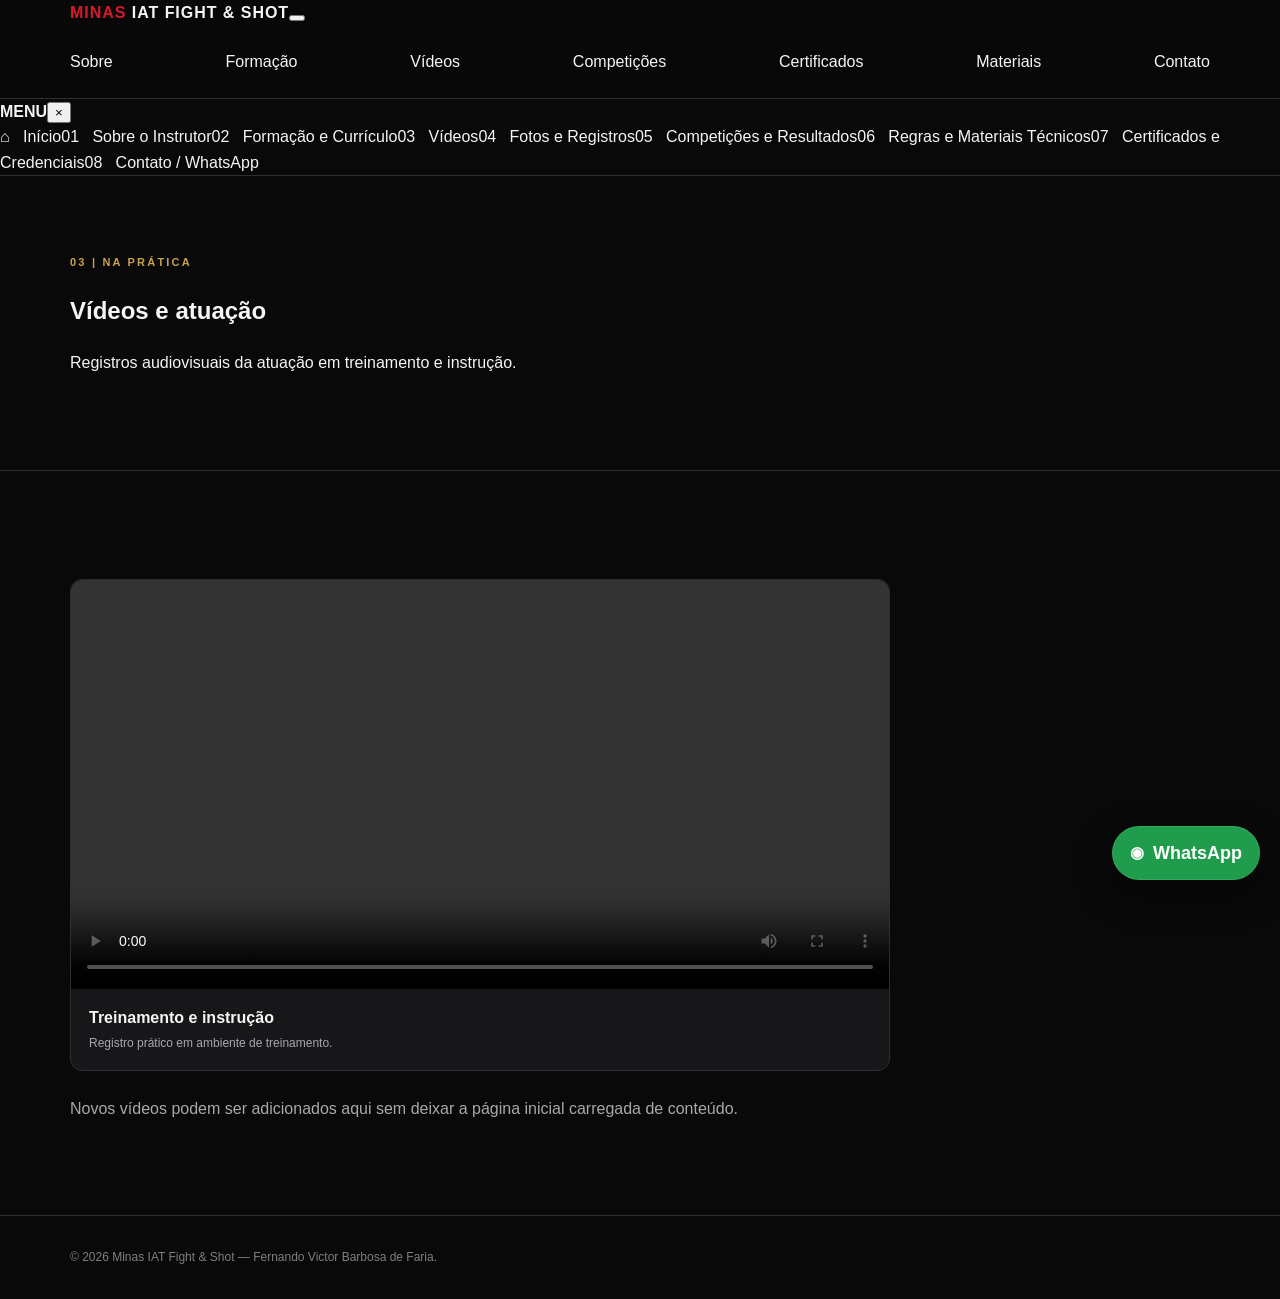
==== videos.html @ 54d52d8a "Reorganiza site em paginas por categoria" ====
<!doctype html><html lang="pt-BR"><head><meta charset="utf-8"><meta name="viewport" content="width=device-width,initial-scale=1"><title>Vídeos | Minas IAT Fight & Shot</title><link rel="stylesheet" href="styles.css"></head><body>
<header class="site-header"><div class="wrap nav-wrap"><a class="brand" href="index.html"><span>MINAS</span> IAT FIGHT & SHOT</a><button class="menu-toggle" aria-label="Abrir menu"><i></i><i></i><i></i></button><nav class="desktop-nav"><a href="sobre.html">Sobre</a><a href="formacao.html">Formação</a><a href="videos.html">Vídeos</a><a href="competicoes.html">Competições</a><a href="certificados.html">Certificados</a><a href="materiais.html">Materiais</a><a href="contato.html">Contato</a></nav></div></header>
<div class="drawer-backdrop"></div><aside class="drawer"><div class="drawer-head"><strong>MENU</strong><button class="menu-close">×</button></div><a class="drawer-home" href="index.html">⌂ &nbsp; Início</a><a href="sobre.html">01 &nbsp; Sobre o Instrutor</a><a href="formacao.html">02 &nbsp; Formação e Currículo</a><a href="videos.html">03 &nbsp; Vídeos</a><a href="galeria.html">04 &nbsp; Fotos e Registros</a><a href="competicoes.html">05 &nbsp; Competições e Resultados</a><a href="materiais.html">06 &nbsp; Regras e Materiais Técnicos</a><a href="certificados.html">07 &nbsp; Certificados e Credenciais</a><a href="contato.html">08 &nbsp; Contato / WhatsApp</a></aside>
<main><section class="page-hero"><div class="wrap"><div class="eyebrow">03 | Na prática</div><h1>Vídeos e atuação</h1><p>Registros audiovisuais da atuação em treinamento e instrução.</p></div></section><section><div class='wrap'><div class='video-grid'><article class='video-card'><video controls preload='metadata' playsinline><source src='assets/treinamento-instrutor-acao.mp4' type='video/mp4'>Seu navegador não suporta vídeo HTML5.</video><div class='video-caption'><strong>Treinamento e instrução</strong><span>Registro prático em ambiente de treinamento.</span></div></article></div><p class='lead' style='margin-top:25px'>Novos vídeos podem ser adicionados aqui sem deixar a página inicial carregada de conteúdo.</p></div></section></main>
<a class="floating-whatsapp" href="https://wa.me/5531997915642?text=Ol%C3%A1%2C%20Fernando!%20Vim%20pelo%20site%20Minas%20IAT%20Fight%20%26%20Shot." target="_blank" rel="noopener">◉ <span>WhatsApp</span></a><footer><div class="wrap">© 2026 Minas IAT Fight & Shot — Fernando Victor Barbosa de Faria.</div></footer><script src="script.js" defer></script></body></html>
---- styles.css ----
:root{--bg:#09090a;--bg2:#111114;--card:#17171a;--text:#f5f5f5;--muted:#a9a9ad;--red:#d7192b;--gold:#c8a24d;--line:#2d2d32;--max:1140px}
*{box-sizing:border-box}html{scroll-behavior:smooth}body{margin:0;background:var(--bg);color:var(--text);font-family:Arial,Helvetica,sans-serif;line-height:1.6}a{color:inherit;text-decoration:none}.wrap{width:min(var(--max),92%);margin:auto}
header{position:sticky;top:0;z-index:50;background:rgba(9,9,10,.92);border-bottom:1px solid var(--line);backdrop-filter:blur(12px)}nav{min-height:72px;display:flex;align-items:center;justify-content:space-between;gap:20px}.brand{font-weight:900;letter-spacing:.06em;white-space:nowrap}.brand span{color:var(--red)}.links{display:flex;gap:22px;color:var(--muted);font-size:13px}.links a:hover{color:var(--gold)}
.hero{min-height:82vh;display:flex;align-items:center;position:relative;overflow:hidden;background:radial-gradient(circle at 78% 25%,rgba(215,25,43,.19),transparent 30%),linear-gradient(120deg,#09090a,#141419 70%,#09090a)}.hero-grid{display:grid;grid-template-columns:1.1fr .9fr;align-items:center;gap:60px}.hero-photo{height:610px;display:flex;align-items:flex-end;justify-content:center;position:relative}.hero-photo:before{content:"";position:absolute;inset:10% 0 0;background:radial-gradient(circle at center,rgba(255,255,255,.07),transparent 60%)}.hero-photo img{max-height:100%;max-width:100%;object-fit:contain;position:relative;z-index:1;filter:drop-shadow(0 25px 50px rgba(0,0,0,.55))}
.eyebrow,.label{color:var(--gold);font-size:11px;font-weight:900;letter-spacing:.2em;text-transform:uppercase}.hero h1{font-size:clamp(44px,6vw,82px);line-height:.96;letter-spacing:-.04em;margin:14px 0}.hero-role{font-size:22px;color:var(--red)!important;font-weight:900}.hero-role span{font-size:13px;color:var(--muted);letter-spacing:.12em}.hero p{max-width:680px;color:var(--muted);font-size:18px}.hero-copy{font-size:16px!important}
.buttons{display:flex;flex-wrap:wrap;gap:12px;margin:24px 0}.btn{display:inline-flex;padding:13px 18px;border:1px solid var(--line);border-radius:8px;font-weight:800;transition:.2s}.btn.primary{background:var(--red);border-color:var(--red)}.btn:hover{transform:translateY(-2px)}
section{padding:78px 0;border-top:1px solid var(--line)}h2{font-size:clamp(30px,4vw,44px);line-height:1.05;margin:8px 0 14px}h2:after{content:"";display:block;width:58px;height:3px;background:linear-gradient(90deg,var(--red),var(--gold));margin-top:12px}.lead{max-width:800px;color:var(--muted)}
.grid{display:grid;grid-template-columns:repeat(4,1fr);gap:18px;margin-top:30px}.card{background:var(--card);border:1px solid var(--line);padding:24px;border-radius:12px;transition:.2s}.card:hover{transform:translateY(-3px);border-color:#48484e}.card h3{margin:8px 0}.card p{color:var(--muted)}.stat{display:inline-flex;flex-direction:column;min-width:145px;padding:14px 18px;background:rgba(23,23,26,.9);border:1px solid var(--line);border-radius:10px;margin:4px 8px 0 0}.stat b{font-size:29px}.stat span{font-size:10px;letter-spacing:.16em;color:var(--muted);text-transform:uppercase}
.timeline{margin:30px 0 0 8px;border-left:2px solid var(--line);padding-left:24px}.item{position:relative;padding:0 0 23px}.item:before{content:"";position:absolute;left:-31px;top:8px;width:11px;height:11px;border-radius:50%;background:#555}.item.featured:before{background:var(--red);box-shadow:0 0 0 5px rgba(215,25,43,.12)}.year{display:inline-block;color:var(--red);font-weight:900;margin-right:10px}.item strong{display:inline}.item small{display:block;color:var(--muted);margin-top:3px}.closing{margin-top:28px;font-weight:900;letter-spacing:.08em;color:var(--gold)}
.credential{display:grid;grid-template-columns:1fr 1fr;gap:25px;align-items:center;margin-top:30px}.credential h3{font-size:30px;max-width:480px}.credential p{color:var(--muted)}.statline{display:flex;gap:35px;margin-top:24px}.statline b{font-size:34px}.document{border:8px solid #202024;background:#f4f4f4;color:#111;min-height:270px;display:flex;align-items:center;justify-content:center;text-align:center;box-shadow:0 20px 50px rgba(0,0,0,.35);overflow:hidden}.document img{display:block;width:100%;height:auto;max-height:520px;object-fit:contain}.doc-title{font-size:35px;font-weight:900;color:#18181b;border-bottom:4px solid var(--red);padding-bottom:6px}.doc-body{margin-top:28px;line-height:1.9;font-size:14px}.doc-body strong{font-size:20px}.mini-grid{display:grid;grid-template-columns:repeat(4,1fr);gap:14px;margin-top:25px}.mini{padding:18px;background:var(--card);border:1px solid var(--line);border-radius:10px}.mini b{display:block}.mini span{display:block;color:var(--muted);font-size:12px;margin-top:6px}.contact{max-width:600px}
footer{padding:32px 0;color:#7f7f84;font-size:12px;border-top:1px solid var(--line)}footer span{display:block;margin-top:6px;color:#a6a6aa}
@media(max-width:900px){.hero-grid{grid-template-columns:1fr;gap:25px}.hero-photo{height:420px}.grid{grid-template-columns:repeat(2,1fr)}.credential{grid-template-columns:1fr}.mini-grid{grid-template-columns:repeat(2,1fr)}}@media(max-width:650px){.links{display:none}.hero{min-height:auto;padding:70px 0 45px}.hero h1{font-size:47px}.hero-photo{height:360px}.grid,.mini-grid{grid-template-columns:1fr}section{padding:60px 0}}
@media(prefers-reduced-motion:reduce){html{scroll-behavior:auto}.btn,.card{transition:none}}
.photo-grid{display:grid;grid-template-columns:1.15fr 1fr 1fr;gap:18px;margin-top:30px}.photo-card{margin:0;background:var(--card);border:1px solid var(--line);border-radius:12px;overflow:hidden}.photo-card img{display:block;width:100%;height:390px;object-fit:contain;background:#09090a}.photo-card:first-child img{height:500px;background:#f4f4f4}.photo-card figcaption{padding:14px 16px;color:var(--muted);font-size:12px;letter-spacing:.08em;text-transform:uppercase}@media(max-width:900px){.photo-grid{grid-template-columns:1fr 1fr}.photo-card:first-child{grid-column:1/-1}.photo-card:first-child img{height:430px;background:#f4f4f4}}@media(max-width:650px){.photo-grid{grid-template-columns:1fr}.photo-card:first-child{grid-column:auto}.photo-card img,.photo-card:first-child img{height:380px}}

.certificate-grid{display:grid;grid-template-columns:repeat(2,1fr);gap:20px;margin-top:30px}.certificate-card{margin:0;background:var(--card);border:1px solid var(--line);border-radius:12px;overflow:hidden;cursor:pointer;transition:.2s}.certificate-card:hover{transform:translateY(-3px);border-color:#48484e}.certificate-card img{display:block;width:100%;height:360px;object-fit:contain;background:#f4f4f4}.certificate-card figcaption{padding:14px 16px;color:var(--muted);font-size:12px;letter-spacing:.04em}.featured-cert{border-color:var(--red);box-shadow:0 0 0 1px rgba(215,25,43,.18)}@media(max-width:650px){.certificate-grid{grid-template-columns:1fr}.certificate-card img{height:300px}}

/* ===== Ajuste responsivo mobile ===== */
@media (max-width: 650px){
  .wrap{width:100%;padding:0 18px}
  header{position:sticky}
  nav{min-height:60px}
  .brand{font-size:13px;letter-spacing:.04em}
  .hero{padding:52px 0 34px;min-height:auto}
  .hero-grid{display:flex;flex-direction:column;gap:24px;align-items:stretch}
  .hero h1{font-size:clamp(38px,11vw,52px);line-height:.98;margin:12px 0}
  .hero-role{font-size:19px}
  .hero-role span{font-size:11px}
  .hero p{font-size:15px}
  .hero-copy{font-size:14px!important}
  .buttons{gap:10px;margin:20px 0}
  .btn{padding:12px 15px;font-size:13px}
  .stat{min-width:0;width:calc(50% - 6px);padding:12px 14px}
  .stat b{font-size:25px}
  .hero-photo{height:360px;width:100%;order:2;display:flex;align-items:flex-end}
  .hero-photo img{max-width:92%;max-height:100%}

  section{padding:56px 0}
  h2{font-size:32px}
  .lead{font-size:14px;line-height:1.55}

  .grid{grid-template-columns:1fr;gap:14px;margin-top:22px}
  .card{padding:20px}
  .card p{font-size:14px}

  .timeline{margin-top:22px;padding-left:18px;margin-left:5px}
  .item{padding-bottom:20px;font-size:14px}
  .item small{font-size:12px}
  .year{font-size:13px}

  .credential{grid-template-columns:1fr;gap:20px;margin-top:24px}
  .credential h3{font-size:25px}
  .statline{gap:24px;margin-top:18px}
  .statline b{font-size:28px}
  .document{width:100%;max-width:620px;min-height:0;border-width:5px;margin:0 auto}
  .document img{display:block;width:100%;max-width:100%;height:auto;max-height:360px;object-fit:contain}

  .mini-grid{grid-template-columns:1fr;gap:12px;margin-top:20px}
  .mini{padding:16px}
  
  .certificate-grid{grid-template-columns:1fr;gap:16px;margin-top:22px}
  .certificate-card img{height:auto;max-height:none;aspect-ratio:auto;object-fit:contain}
  .certificate-card figcaption{font-size:11px;padding:12px 14px}

  .photo-grid{grid-template-columns:1fr;gap:14px}
  .photo-card:first-child{grid-column:auto}
  .photo-card img,.photo-card:first-child img{height:auto;max-height:none;aspect-ratio:auto;object-fit:contain}
}
@media (min-width:651px) and (max-width:900px){
  .wrap{width:min(94%,1000px)}
  .hero-grid{gap:34px}
  .hero-photo{height:500px}
  .credential{grid-template-columns:1fr 1fr}
  .certificate-grid{grid-template-columns:1fr 1fr}
}


/* ===== Resultados competitivos ===== */
.results-grid{display:grid;grid-template-columns:repeat(3,1fr);gap:18px;margin-top:30px}
.result-card{background:var(--card);border:1px solid var(--line);border-radius:12px;padding:24px;position:relative}
.result-place{display:block;color:var(--red);font-size:38px;font-weight:900;line-height:1;margin-bottom:12px}
.result-card h3{margin:0 0 10px;font-size:20px}
.result-card p{color:var(--muted);margin:0 0 10px;font-size:14px}
.result-card small{color:#85858a;font-size:11px;line-height:1.5}
.contact a{color:var(--text);text-decoration:underline;text-decoration-color:var(--gold);text-underline-offset:3px}
.contact a:hover{color:var(--gold)}
@media(max-width:900px){.results-grid{grid-template-columns:1fr 1fr}}
@media(max-width:650px){.results-grid{grid-template-columns:1fr;gap:14px}.result-card{padding:20px}.result-place{font-size:34px}}


/* ===== Qualificação e capacitação ===== */
.qualification-grid{display:grid;grid-template-columns:repeat(2,1fr);gap:20px;margin-top:30px}
.qualification-card{background:var(--card);border:1px solid var(--line);border-radius:12px;padding:26px;min-height:230px}
.qualification-tag{display:inline-block;color:var(--gold);font-size:11px;font-weight:900;letter-spacing:.18em;text-transform:uppercase;margin-bottom:12px}
.qualification-card h3{font-size:23px;margin:0 0 10px}
.qualification-card p{color:var(--muted);font-size:14px;line-height:1.6}
.qualification-status{display:inline-block;margin-top:12px;padding:7px 10px;border:1px solid var(--line);border-radius:6px;color:#85858a;font-size:11px}
.qualification-note{margin-top:18px;padding:18px 20px;border-left:3px solid var(--gold);background:rgba(200,162,77,.05);display:flex;flex-direction:column;gap:4px}
.qualification-note strong{font-size:14px}
.qualification-note span{color:var(--muted);font-size:12px}
@media(max-width:650px){.qualification-grid{grid-template-columns:1fr;gap:14px}.qualification-card{padding:20px;min-height:0}}


/* ===== Vídeos ===== */
.video-grid{display:grid;grid-template-columns:minmax(0,820px);gap:20px;margin-top:30px}
.video-card{margin:0;background:var(--card);border:1px solid var(--line);border-radius:12px;overflow:hidden}
.video-card video{display:block;width:100%;height:auto;max-height:620px;background:#000}
.video-caption{padding:16px 18px;display:flex;flex-direction:column;gap:4px}
.video-caption strong{font-size:16px}
.video-caption span{color:var(--muted);font-size:12px}
@media(max-width:650px){.video-grid{grid-template-columns:1fr;gap:14px}.video-card video{max-height:none}.video-caption{padding:14px 15px}}


/* ===== Apresentação dos guias PDF ===== */
.doc-carousel{position:relative;margin-top:30px;display:grid;grid-template-columns:48px minmax(0,1fr) 48px;align-items:center;gap:12px}
.doc-stage{min-width:0;position:relative}
.doc-slide{display:none;background:var(--card);border:1px solid var(--line);border-radius:14px;overflow:hidden;box-shadow:0 18px 45px rgba(0,0,0,.28)}
.doc-slide.is-active{display:block}
.doc-meta{padding:22px 24px 18px}
.doc-meta h3{margin:6px 0 6px;font-size:24px}
.doc-meta p{margin:0;color:var(--muted);font-size:13px}
.doc-slide iframe{display:block;width:100%;height:min(72vh,760px);border:0;background:#fff}
.doc-nav{width:44px;height:56px;border:1px solid var(--line);border-radius:10px;background:var(--card);color:var(--text);font-size:26px;cursor:pointer;transition:.2s}
.doc-nav:hover{border-color:var(--gold);color:var(--gold);transform:scale(1.03)}
.doc-dots{display:flex;justify-content:center;gap:8px;margin-top:14px}
.doc-dot{width:9px;height:9px;border:0;border-radius:50%;background:#555;cursor:pointer;padding:0}
.doc-dot.is-active{background:var(--red);transform:scale(1.2)}
@media(max-width:650px){
  .doc-carousel{grid-template-columns:34px minmax(0,1fr) 34px;gap:6px;margin-top:22px}
  .doc-nav{width:32px;height:48px;font-size:20px}
  .doc-meta{padding:17px 16px 14px}
  .doc-meta h3{font-size:19px}
  .doc-meta p{font-size:11px;line-height:1.45}
  .doc-slide iframe{height:68vh;min-height:520px}
}


/* ===== Apresentação horizontal dos guias ===== */
.doc-presentation{margin-top:30px}
.doc-panel{display:none;background:var(--card);border:1px solid var(--line);border-radius:14px;overflow:hidden;box-shadow:0 18px 45px rgba(0,0,0,.28)}
.doc-panel.is-active{display:block}
.doc-meta{padding:22px 24px 18px}
.doc-meta h3{margin:6px 0;font-size:24px}
.doc-meta p{margin:0 0 14px;color:var(--muted);font-size:13px}
.doc-open{font-size:12px;padding:9px 12px}
.doc-viewer{position:relative;background:#080808;overflow:hidden}
.slide-track{display:flex;will-change:transform;touch-action:pan-y;transition:transform .28s ease}
.doc-slide-page{flex:0 0 100%;width:100%;display:block;aspect-ratio:842/595;object-fit:contain;background:#fff;user-select:none;-webkit-user-drag:none}
.slide-btn{position:absolute;top:50%;transform:translateY(-50%);width:46px;height:58px;border:1px solid rgba(255,255,255,.18);border-radius:10px;background:rgba(9,9,10,.76);backdrop-filter:blur(8px);color:#fff;font-size:34px;line-height:1;cursor:pointer;z-index:3}
.slide-btn:hover{border-color:var(--gold);color:var(--gold)}
.slide-prev{left:12px}.slide-next{right:12px}
.slide-counter{position:absolute;left:50%;bottom:12px;transform:translateX(-50%);padding:6px 10px;border-radius:999px;background:rgba(0,0,0,.72);color:#fff;font-size:11px;letter-spacing:.08em;z-index:3}
.doc-switcher{display:flex;justify-content:center;gap:10px;margin-top:16px;flex-wrap:wrap}
.doc-switch{padding:9px 14px;border:1px solid var(--line);border-radius:8px;background:var(--card);color:var(--muted);font-size:11px;font-weight:900;letter-spacing:.12em;cursor:pointer}
.doc-switch.is-active{border-color:var(--red);color:#fff;background:rgba(215,25,43,.12)}
@media(max-width:650px){
 .doc-presentation{margin-top:22px}
 .doc-meta{padding:17px 16px 14px}
 .doc-meta h3{font-size:19px}
 .doc-meta p{font-size:11px;line-height:1.45}
 .doc-open{font-size:11px}
 .slide-btn{width:34px;height:46px;font-size:25px}
 .slide-prev{left:7px}.slide-next{right:7px}
 .slide-counter{bottom:8px;font-size:10px;padding:5px 9px}
}

/* PDF.js canvas presentation */
.pdf-canvas-wrap{display:flex;align-items:center;justify-content:center;width:100%;aspect-ratio:842/595;background:#fff;overflow:hidden}
.pdf-page-canvas{display:block;width:100%;height:100%;object-fit:contain}


/* Ajuste fino do encaixe das páginas PDF no espaço destinado */
.doc-viewer{width:100%;display:flex;align-items:center;justify-content:center}
.slide-track{width:100%;display:block;touch-action:pan-y}
.pdf-canvas-wrap{width:100%;max-width:100%;height:auto;aspect-ratio:842/595;display:flex;align-items:center;justify-content:center;background:#fff;overflow:hidden}
.pdf-page-canvas{display:block;width:100% !important;height:auto !important;max-width:100%;max-height:100%;object-fit:contain}
@media(max-width:650px){
  .pdf-canvas-wrap{width:100%;aspect-ratio:842/595}
}


/* ===== Contato e captação de leads via WhatsApp ===== */
.contact-grid{display:grid;grid-template-columns:1fr 1fr;gap:20px;margin-top:30px;align-items:stretch}
.contact{max-width:none}
.whatsapp-link{font-size:19px;font-weight:900}
.whatsapp-btn{margin-top:12px;background:#1f9d4c;border-color:#1f9d4c;color:#fff}
.whatsapp-btn:hover{filter:brightness(1.08)}
.contact-note{font-size:12px!important;color:var(--muted);margin-top:18px}
.lead-form{display:flex;flex-direction:column;gap:8px}
.lead-form h3{margin-top:0}
.lead-form label{font-size:12px;font-weight:800;color:var(--muted);margin-top:4px}
.lead-form input,.lead-form select,.lead-form textarea{width:100%;border:1px solid var(--line);background:#0d0d0f;color:var(--text);border-radius:8px;padding:12px 13px;font:inherit;outline:none}
.lead-form textarea{resize:vertical;min-height:120px}
.lead-form input:focus,.lead-form select:focus,.lead-form textarea:focus{border-color:var(--gold);box-shadow:0 0 0 2px rgba(200,162,77,.08)}
.form-hint{font-size:11px;color:#85858a;line-height:1.45;margin-top:2px}
.floating-whatsapp{position:fixed;right:20px;bottom:20px;z-index:70;display:inline-flex;align-items:center;gap:9px;padding:13px 17px;border-radius:999px;background:#1f9d4c;color:#fff;font-weight:900;box-shadow:0 14px 35px rgba(0,0,0,.45);border:1px solid rgba(255,255,255,.1);transition:.2s}
.floating-whatsapp:hover{transform:translateY(-3px);filter:brightness(1.06)}
.floating-whatsapp span:first-child{font-size:18px;line-height:1}
@media(max-width:900px){.contact-grid{grid-template-columns:1fr}}
@media(max-width:650px){
 .contact-grid{grid-template-columns:1fr;gap:14px}
 .whatsapp-link{font-size:17px}
 .floating-whatsapp{right:14px;bottom:14px;padding:12px 14px}
 .floating-whatsapp span:last-child{font-size:12px}
}
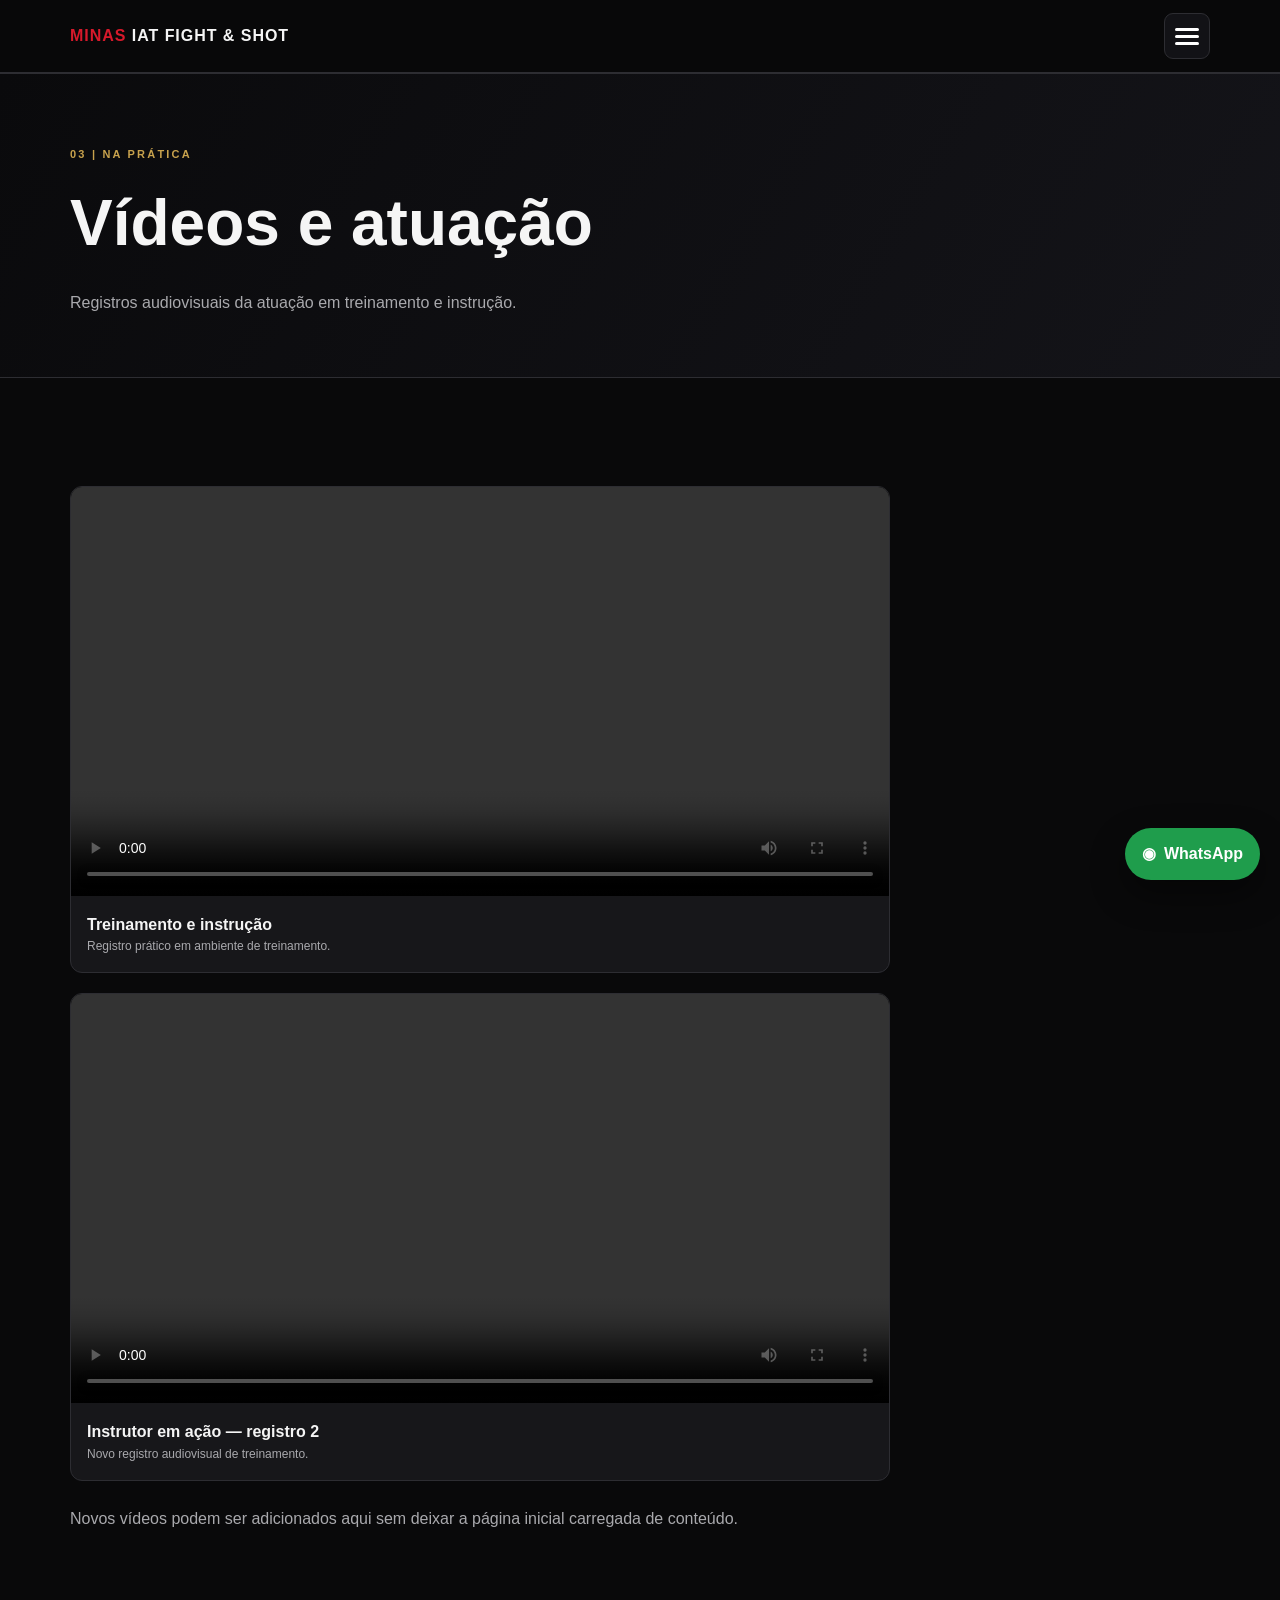
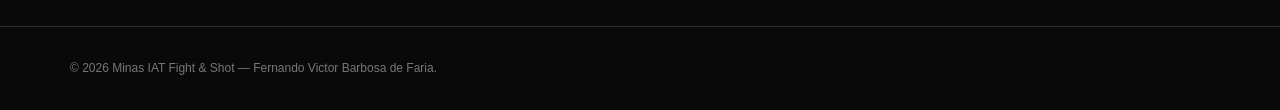
==== commit 02f68646: "Adiciona segundo vídeo à página de vídeos" ====
--- a/videos.html
+++ b/videos.html
@@ -1,5 +1,7 @@
 <!doctype html><html lang="pt-BR"><head><meta charset="utf-8"><meta name="viewport" content="width=device-width,initial-scale=1"><title>Vídeos | Minas IAT Fight & Shot</title><link rel="stylesheet" href="styles.css"></head><body>
 <header class="site-header"><div class="wrap nav-wrap"><a class="brand" href="index.html"><span>MINAS</span> IAT FIGHT & SHOT</a><button class="menu-toggle" aria-label="Abrir menu"><i></i><i></i><i></i></button><nav class="desktop-nav"><a href="sobre.html">Sobre</a><a href="formacao.html">Formação</a><a href="videos.html">Vídeos</a><a href="competicoes.html">Competições</a><a href="certificados.html">Certificados</a><a href="materiais.html">Materiais</a><a href="contato.html">Contato</a></nav></div></header>
 <div class="drawer-backdrop"></div><aside class="drawer"><div class="drawer-head"><strong>MENU</strong><button class="menu-close">×</button></div><a class="drawer-home" href="index.html">⌂ &nbsp; Início</a><a href="sobre.html">01 &nbsp; Sobre o Instrutor</a><a href="formacao.html">02 &nbsp; Formação e Currículo</a><a href="videos.html">03 &nbsp; Vídeos</a><a href="galeria.html">04 &nbsp; Fotos e Registros</a><a href="competicoes.html">05 &nbsp; Competições e Resultados</a><a href="materiais.html">06 &nbsp; Regras e Materiais Técnicos</a><a href="certificados.html">07 &nbsp; Certificados e Credenciais</a><a href="contato.html">08 &nbsp; Contato / WhatsApp</a></aside>
-<main><section class="page-hero"><div class="wrap"><div class="eyebrow">03 | Na prática</div><h1>Vídeos e atuação</h1><p>Registros audiovisuais da atuação em treinamento e instrução.</p></div></section><section><div class='wrap'><div class='video-grid'><article class='video-card'><video controls preload='metadata' playsinline><source src='assets/treinamento-instrutor-acao.mp4' type='video/mp4'>Seu navegador não suporta vídeo HTML5.</video><div class='video-caption'><strong>Treinamento e instrução</strong><span>Registro prático em ambiente de treinamento.</span></div></article></div><p class='lead' style='margin-top:25px'>Novos vídeos podem ser adicionados aqui sem deixar a página inicial carregada de conteúdo.</p></div></section></main>
+<main><section class="page-hero"><div class="wrap"><div class="eyebrow">03 | Na prática</div><h1>Vídeos e atuação</h1><p>Registros audiovisuais da atuação em treinamento e instrução.</p></div></section><section><div class='wrap'><div class='video-grid'>
+<article class='video-card'><video controls preload='metadata' playsinline><source src='assets/treinamento-instrutor-acao.mp4' type='video/mp4'>Seu navegador não suporta vídeo HTML5.</video><div class='video-caption'><strong>Treinamento e instrução</strong><span>Registro prático em ambiente de treinamento.</span></div></article>
+<article class='video-card'><video controls preload='metadata' playsinline><source src='assets/treinamento-instrutor-acao-2.mp4' type='video/mp4'>Seu navegador não suporta vídeo HTML5.</video><div class='video-caption'><strong>Instrutor em ação — registro 2</strong><span>Novo registro audiovisual de treinamento.</span></div></article></div><p class='lead' style='margin-top:25px'>Novos vídeos podem ser adicionados aqui sem deixar a página inicial carregada de conteúdo.</p></div></section></main>
 <a class="floating-whatsapp" href="https://wa.me/5531997915642?text=Ol%C3%A1%2C%20Fernando!%20Vim%20pelo%20site%20Minas%20IAT%20Fight%20%26%20Shot." target="_blank" rel="noopener">◉ <span>WhatsApp</span></a><footer><div class="wrap">© 2026 Minas IAT Fight & Shot — Fernando Victor Barbosa de Faria.</div></footer><script src="script.js" defer></script></body></html>
--- a/styles.css
+++ b/styles.css
@@ -1,205 +1,42 @@
-:root{--bg:#09090a;--bg2:#111114;--card:#17171a;--text:#f5f5f5;--muted:#a9a9ad;--red:#d7192b;--gold:#c8a24d;--line:#2d2d32;--max:1140px}
+:root{--bg:#09090a;--bg2:#111114;--card:#17171a;--text:#f5f5f5;--muted:#a9a9ad;--red:#d7192b;--gold:#c8a24d;--line:#2d2d32;--green:#1f9d4c;--max:1140px}
 *{box-sizing:border-box}html{scroll-behavior:smooth}body{margin:0;background:var(--bg);color:var(--text);font-family:Arial,Helvetica,sans-serif;line-height:1.6}a{color:inherit;text-decoration:none}.wrap{width:min(var(--max),92%);margin:auto}
-header{position:sticky;top:0;z-index:50;background:rgba(9,9,10,.92);border-bottom:1px solid var(--line);backdrop-filter:blur(12px)}nav{min-height:72px;display:flex;align-items:center;justify-content:space-between;gap:20px}.brand{font-weight:900;letter-spacing:.06em;white-space:nowrap}.brand span{color:var(--red)}.links{display:flex;gap:22px;color:var(--muted);font-size:13px}.links a:hover{color:var(--gold)}
-.hero{min-height:82vh;display:flex;align-items:center;position:relative;overflow:hidden;background:radial-gradient(circle at 78% 25%,rgba(215,25,43,.19),transparent 30%),linear-gradient(120deg,#09090a,#141419 70%,#09090a)}.hero-grid{display:grid;grid-template-columns:1.1fr .9fr;align-items:center;gap:60px}.hero-photo{height:610px;display:flex;align-items:flex-end;justify-content:center;position:relative}.hero-photo:before{content:"";position:absolute;inset:10% 0 0;background:radial-gradient(circle at center,rgba(255,255,255,.07),transparent 60%)}.hero-photo img{max-height:100%;max-width:100%;object-fit:contain;position:relative;z-index:1;filter:drop-shadow(0 25px 50px rgba(0,0,0,.55))}
-.eyebrow,.label{color:var(--gold);font-size:11px;font-weight:900;letter-spacing:.2em;text-transform:uppercase}.hero h1{font-size:clamp(44px,6vw,82px);line-height:.96;letter-spacing:-.04em;margin:14px 0}.hero-role{font-size:22px;color:var(--red)!important;font-weight:900}.hero-role span{font-size:13px;color:var(--muted);letter-spacing:.12em}.hero p{max-width:680px;color:var(--muted);font-size:18px}.hero-copy{font-size:16px!important}
-.buttons{display:flex;flex-wrap:wrap;gap:12px;margin:24px 0}.btn{display:inline-flex;padding:13px 18px;border:1px solid var(--line);border-radius:8px;font-weight:800;transition:.2s}.btn.primary{background:var(--red);border-color:var(--red)}.btn:hover{transform:translateY(-2px)}
-section{padding:78px 0;border-top:1px solid var(--line)}h2{font-size:clamp(30px,4vw,44px);line-height:1.05;margin:8px 0 14px}h2:after{content:"";display:block;width:58px;height:3px;background:linear-gradient(90deg,var(--red),var(--gold));margin-top:12px}.lead{max-width:800px;color:var(--muted)}
-.grid{display:grid;grid-template-columns:repeat(4,1fr);gap:18px;margin-top:30px}.card{background:var(--card);border:1px solid var(--line);padding:24px;border-radius:12px;transition:.2s}.card:hover{transform:translateY(-3px);border-color:#48484e}.card h3{margin:8px 0}.card p{color:var(--muted)}.stat{display:inline-flex;flex-direction:column;min-width:145px;padding:14px 18px;background:rgba(23,23,26,.9);border:1px solid var(--line);border-radius:10px;margin:4px 8px 0 0}.stat b{font-size:29px}.stat span{font-size:10px;letter-spacing:.16em;color:var(--muted);text-transform:uppercase}
-.timeline{margin:30px 0 0 8px;border-left:2px solid var(--line);padding-left:24px}.item{position:relative;padding:0 0 23px}.item:before{content:"";position:absolute;left:-31px;top:8px;width:11px;height:11px;border-radius:50%;background:#555}.item.featured:before{background:var(--red);box-shadow:0 0 0 5px rgba(215,25,43,.12)}.year{display:inline-block;color:var(--red);font-weight:900;margin-right:10px}.item strong{display:inline}.item small{display:block;color:var(--muted);margin-top:3px}.closing{margin-top:28px;font-weight:900;letter-spacing:.08em;color:var(--gold)}
-.credential{display:grid;grid-template-columns:1fr 1fr;gap:25px;align-items:center;margin-top:30px}.credential h3{font-size:30px;max-width:480px}.credential p{color:var(--muted)}.statline{display:flex;gap:35px;margin-top:24px}.statline b{font-size:34px}.document{border:8px solid #202024;background:#f4f4f4;color:#111;min-height:270px;display:flex;align-items:center;justify-content:center;text-align:center;box-shadow:0 20px 50px rgba(0,0,0,.35);overflow:hidden}.document img{display:block;width:100%;height:auto;max-height:520px;object-fit:contain}.doc-title{font-size:35px;font-weight:900;color:#18181b;border-bottom:4px solid var(--red);padding-bottom:6px}.doc-body{margin-top:28px;line-height:1.9;font-size:14px}.doc-body strong{font-size:20px}.mini-grid{display:grid;grid-template-columns:repeat(4,1fr);gap:14px;margin-top:25px}.mini{padding:18px;background:var(--card);border:1px solid var(--line);border-radius:10px}.mini b{display:block}.mini span{display:block;color:var(--muted);font-size:12px;margin-top:6px}.contact{max-width:600px}
-footer{padding:32px 0;color:#7f7f84;font-size:12px;border-top:1px solid var(--line)}footer span{display:block;margin-top:6px;color:#a6a6aa}
-@media(max-width:900px){.hero-grid{grid-template-columns:1fr;gap:25px}.hero-photo{height:420px}.grid{grid-template-columns:repeat(2,1fr)}.credential{grid-template-columns:1fr}.mini-grid{grid-template-columns:repeat(2,1fr)}}@media(max-width:650px){.links{display:none}.hero{min-height:auto;padding:70px 0 45px}.hero h1{font-size:47px}.hero-photo{height:360px}.grid,.mini-grid{grid-template-columns:1fr}section{padding:60px 0}}
-@media(prefers-reduced-motion:reduce){html{scroll-behavior:auto}.btn,.card{transition:none}}
-.photo-grid{display:grid;grid-template-columns:1.15fr 1fr 1fr;gap:18px;margin-top:30px}.photo-card{margin:0;background:var(--card);border:1px solid var(--line);border-radius:12px;overflow:hidden}.photo-card img{display:block;width:100%;height:390px;object-fit:contain;background:#09090a}.photo-card:first-child img{height:500px;background:#f4f4f4}.photo-card figcaption{padding:14px 16px;color:var(--muted);font-size:12px;letter-spacing:.08em;text-transform:uppercase}@media(max-width:900px){.photo-grid{grid-template-columns:1fr 1fr}.photo-card:first-child{grid-column:1/-1}.photo-card:first-child img{height:430px;background:#f4f4f4}}@media(max-width:650px){.photo-grid{grid-template-columns:1fr}.photo-card:first-child{grid-column:auto}.photo-card img,.photo-card:first-child img{height:380px}}
+.site-header{position:sticky;top:0;z-index:100;background:rgba(9,9,10,.94);border-bottom:1px solid var(--line);backdrop-filter:blur(14px)}.nav-wrap{min-height:72px;display:flex;align-items:center;justify-content:space-between}.brand{font-weight:900;letter-spacing:.06em;white-space:nowrap}.brand span{color:var(--red)}.desktop-nav{display:flex;gap:20px;color:var(--muted);font-size:13px}.desktop-nav a:hover{color:var(--gold)}
+.menu-toggle{display:none;background:none;border:0;padding:8px;cursor:pointer}.menu-toggle i{display:block;width:25px;height:2px;background:#fff;margin:5px;border-radius:2px}
+.drawer{position:fixed;z-index:120;top:0;left:0;height:100vh;width:min(360px,88vw);background:#0d0d0f;border-right:1px solid var(--line);transform:translateX(-105%);transition:.28s ease;display:flex;flex-direction:column;padding:22px}.drawer.open{transform:translateX(0)}.drawer-backdrop{position:fixed;inset:0;background:rgba(0,0,0,.65);z-index:110;opacity:0;pointer-events:none;transition:.28s}.drawer-backdrop.open{opacity:1;pointer-events:auto}.drawer-head{display:flex;justify-content:space-between;align-items:center;padding-bottom:18px;border-bottom:1px solid var(--line);color:var(--gold);letter-spacing:.14em}.menu-close{background:none;border:0;color:#fff;font-size:32px;cursor:pointer}.drawer a{padding:15px 6px;border-bottom:1px solid #202024;color:#d8d8dc;font-weight:800;font-size:14px}.drawer a:hover{color:var(--gold)}.drawer-home{color:var(--red)!important}.drawer-footer{margin-top:auto;padding-top:20px;color:#777;font-size:12px}.drawer-footer small{color:#555}
+.hero{position:relative;overflow:hidden;background:radial-gradient(circle at 78% 25%,rgba(215,25,43,.2),transparent 30%),linear-gradient(120deg,#09090a,#141419 70%,#09090a)}.hero-home{min-height:calc(100vh - 72px);display:flex;align-items:center}.hero-grid{display:grid;grid-template-columns:1.1fr .9fr;align-items:center;gap:55px}.hero-photo{height:650px;display:flex;align-items:flex-end;justify-content:center}.hero-photo img{max-height:100%;max-width:100%;object-fit:contain;filter:drop-shadow(0 25px 50px rgba(0,0,0,.55))}
+.eyebrow,.label{color:var(--gold);font-size:11px;font-weight:900;letter-spacing:.2em;text-transform:uppercase}.hero h1{font-size:clamp(45px,6vw,82px);line-height:.96;letter-spacing:-.04em;margin:14px 0}.hero-role{font-size:23px;color:var(--red);font-weight:900;margin:0}.hero-sub{font-size:13px!important;color:var(--muted);letter-spacing:.12em;text-transform:uppercase}.hero-copy{max-width:680px;color:var(--muted);font-size:17px}
+.buttons{display:flex;flex-wrap:wrap;gap:12px;margin:25px 0}.btn{display:inline-flex;align-items:center;justify-content:center;padding:13px 18px;border:1px solid var(--line);border-radius:8px;font-weight:800;transition:.2s}.btn.primary{background:var(--red);border-color:var(--red)}.btn:hover{transform:translateY(-2px)}.whatsapp-btn{background:var(--green);border-color:var(--green);color:#fff}
+.quick-stats{display:flex;flex-wrap:wrap;gap:10px;margin-top:18px}.quick-stats div{padding:12px 15px;background:rgba(23,23,26,.9);border:1px solid var(--line);border-radius:9px}.quick-stats b{display:block;font-size:22px}.quick-stats span{font-size:10px;color:var(--muted);text-transform:uppercase;letter-spacing:.12em}
+section{padding:78px 0;border-top:1px solid var(--line)}h2{font-size:clamp(30px,4vw,44px);line-height:1.05;margin:8px 0 14px}h2:after{content:"";display:block;width:58px;height:3px;background:linear-gradient(90deg,var(--red),var(--gold));margin-top:12px}.lead{max-width:800px;color:var(--muted)}.center{text-align:center}.center .lead{margin-left:auto;margin-right:auto}
+.feature-grid{display:grid;grid-template-columns:repeat(3,1fr);gap:16px;margin-top:30px}.feature-card{background:var(--card);border:1px solid var(--line);border-radius:12px;padding:25px;min-height:155px;display:flex;flex-direction:column;transition:.2s}.feature-card:hover{transform:translateY(-4px);border-color:#4b4b51}.feature-card span{font-size:25px;color:var(--red);margin-bottom:14px}.feature-card strong{font-size:18px}.feature-card small{color:var(--muted);margin-top:5px}.split{display:grid;grid-template-columns:1fr 1fr;gap:45px;align-items:center}.highlight-box{background:var(--card);border:1px solid var(--line);border-radius:14px;padding:28px}.highlight-box b{display:block;color:var(--gold);font-size:21px;margin-bottom:14px}.highlight-box span{display:block;padding:9px 0;border-top:1px solid var(--line);color:var(--muted)}.text-link{display:inline-block;margin-top:15px;color:var(--gold);font-weight:900}.home-contact{background:var(--bg2)}
+.page-hero{padding:72px 0 45px;background:linear-gradient(120deg,#0a0a0c,#141419)}.page-hero h1{font-size:clamp(38px,5vw,64px);margin:8px 0}.page-hero p{color:var(--muted);max-width:800px}
+.grid{display:grid;grid-template-columns:repeat(4,1fr);gap:18px;margin-top:30px}.card{background:var(--card);border:1px solid var(--line);padding:24px;border-radius:12px}.card h3{margin:7px 0}.card p{color:var(--muted)}.timeline{margin:30px 0 0 8px;border-left:2px solid var(--line);padding-left:24px}.item{position:relative;padding:0 0 23px}.item:before{content:"";position:absolute;left:-31px;top:8px;width:11px;height:11px;border-radius:50%;background:#555}.item.featured:before{background:var(--red);box-shadow:0 0 0 5px rgba(215,25,43,.12)}.year{display:inline-block;color:var(--red);font-weight:900;margin-right:10px}.item strong{display:inline}.item small{display:block;color:var(--muted);margin-top:3px}
+.video-grid{display:grid;grid-template-columns:minmax(0,820px);gap:20px;margin-top:30px}.video-card{background:var(--card);border:1px solid var(--line);border-radius:12px;overflow:hidden}.video-card video{display:block;width:100%;background:#000}.video-caption{padding:16px}.video-caption span{display:block;color:var(--muted);font-size:12px}
+.results-grid{display:grid;grid-template-columns:repeat(3,1fr);gap:18px;margin-top:30px}.result-card{background:var(--card);border:1px solid var(--line);border-radius:12px;padding:24px}.result-place{display:block;color:var(--red);font-size:38px;font-weight:900;line-height:1;margin-bottom:12px}.result-card p,.result-card small{color:var(--muted);font-size:13px}
+.doc-panel{background:var(--card);border:1px solid var(--line);border-radius:14px;overflow:hidden;margin-top:30px}.doc-meta{padding:22px}.doc-meta h3{margin:6px 0}.doc-meta p{color:var(--muted);font-size:13px}.doc-viewer{position:relative;background:#080808;display:flex;justify-content:center}.pdf-canvas-wrap{width:100%;aspect-ratio:842/595;background:#fff;display:flex;justify-content:center;overflow:hidden}.pdf-page-canvas{width:100%!important;height:auto!important}.slide-btn{position:absolute;top:50%;transform:translateY(-50%);width:45px;height:56px;border:1px solid #444;border-radius:9px;background:rgba(0,0,0,.7);color:#fff;font-size:30px;cursor:pointer}.slide-prev{left:12px}.slide-next{right:12px}.slide-counter{position:absolute;bottom:10px;left:50%;transform:translateX(-50%);padding:5px 10px;background:rgba(0,0,0,.75);border-radius:99px;font-size:11px}.doc-switcher{display:flex;gap:10px;margin-top:15px}.doc-switch{padding:9px 13px;background:var(--card);color:var(--muted);border:1px solid var(--line);border-radius:8px;font-weight:800;cursor:pointer}.doc-switch.is-active{color:#fff;border-color:var(--red)}
+.certificate-grid{display:grid;grid-template-columns:repeat(2,1fr);gap:20px;margin-top:30px}.certificate-card{margin:0;background:var(--card);border:1px solid var(--line);border-radius:12px;overflow:hidden}.certificate-card img{display:block;width:100%;height:370px;object-fit:contain;background:#f4f4f4}.certificate-card figcaption{padding:14px;color:var(--muted);font-size:12px}.featured-cert{border-color:var(--red)}
+.photo-grid{display:grid;grid-template-columns:1fr 1fr;gap:20px;margin-top:30px}.photo-card{margin:0;background:var(--card);border:1px solid var(--line);border-radius:12px;overflow:hidden}.photo-card img{display:block;width:100%;height:500px;object-fit:contain;background:#09090a}.photo-card figcaption{padding:14px;color:var(--muted);font-size:12px}
+.contact-grid{display:grid;grid-template-columns:1fr 1fr;gap:20px;margin-top:30px}.lead-form{display:flex;flex-direction:column;gap:8px}.lead-form label{font-size:12px;font-weight:800;color:var(--muted);margin-top:4px}.lead-form input,.lead-form select,.lead-form textarea{width:100%;border:1px solid var(--line);background:#0d0d0f;color:var(--text);border-radius:8px;padding:12px;font:inherit}.lead-form textarea{resize:vertical}.form-hint{font-size:11px;color:#777}.whatsapp-link{font-size:19px;font-weight:900;text-decoration:underline;text-decoration-color:var(--gold)}
+.floating-whatsapp{position:fixed;right:20px;bottom:20px;z-index:90;display:inline-flex;gap:8px;align-items:center;padding:13px 17px;border-radius:999px;background:var(--green);color:#fff;font-weight:900;box-shadow:0 14px 35px rgba(0,0,0,.45)}
+footer{padding:32px 0;color:#777;font-size:12px;border-top:1px solid var(--line)}footer span{color:#aaa}
+@media(max-width:900px){.desktop-nav{display:none}.menu-toggle{display:block}.hero-grid,.split{grid-template-columns:1fr}.hero-photo{height:480px}.grid{grid-template-columns:1fr 1fr}.feature-grid{grid-template-columns:1fr 1fr}.results-grid{grid-template-columns:1fr 1fr}.contact-grid{grid-template-columns:1fr}}
+@media(max-width:650px){.wrap{width:100%;padding:0 18px}.hero-home{min-height:auto;padding:60px 0 35px}.hero h1{font-size:46px}.hero-photo{height:380px}.hero-copy{font-size:15px}.quick-stats div{flex:1;min-width:30%}.quick-stats b{font-size:18px}.quick-stats span{font-size:8px}.feature-grid,.grid,.results-grid,.certificate-grid,.photo-grid{grid-template-columns:1fr}.feature-card{min-height:125px}.page-hero{padding:55px 0 35px}section{padding:58px 0}.photo-card img{height:auto}.certificate-card img{height:auto}.slide-btn{width:34px;height:45px;font-size:23px}.floating-whatsapp{right:14px;bottom:14px;padding:12px 14px}.floating-whatsapp span{font-size:12px}}
 
-.certificate-grid{display:grid;grid-template-columns:repeat(2,1fr);gap:20px;margin-top:30px}.certificate-card{margin:0;background:var(--card);border:1px solid var(--line);border-radius:12px;overflow:hidden;cursor:pointer;transition:.2s}.certificate-card:hover{transform:translateY(-3px);border-color:#48484e}.certificate-card img{display:block;width:100%;height:360px;object-fit:contain;background:#f4f4f4}.certificate-card figcaption{padding:14px 16px;color:var(--muted);font-size:12px;letter-spacing:.04em}.featured-cert{border-color:var(--red);box-shadow:0 0 0 1px rgba(215,25,43,.18)}@media(max-width:650px){.certificate-grid{grid-template-columns:1fr}.certificate-card img{height:300px}}
-
-/* ===== Ajuste responsivo mobile ===== */
-@media (max-width: 650px){
-  .wrap{width:100%;padding:0 18px}
-  header{position:sticky}
-  nav{min-height:60px}
-  .brand{font-size:13px;letter-spacing:.04em}
-  .hero{padding:52px 0 34px;min-height:auto}
-  .hero-grid{display:flex;flex-direction:column;gap:24px;align-items:stretch}
-  .hero h1{font-size:clamp(38px,11vw,52px);line-height:.98;margin:12px 0}
-  .hero-role{font-size:19px}
-  .hero-role span{font-size:11px}
-  .hero p{font-size:15px}
-  .hero-copy{font-size:14px!important}
-  .buttons{gap:10px;margin:20px 0}
-  .btn{padding:12px 15px;font-size:13px}
-  .stat{min-width:0;width:calc(50% - 6px);padding:12px 14px}
-  .stat b{font-size:25px}
-  .hero-photo{height:360px;width:100%;order:2;display:flex;align-items:flex-end}
-  .hero-photo img{max-width:92%;max-height:100%}
-
-  section{padding:56px 0}
-  h2{font-size:32px}
-  .lead{font-size:14px;line-height:1.55}
-
-  .grid{grid-template-columns:1fr;gap:14px;margin-top:22px}
-  .card{padding:20px}
-  .card p{font-size:14px}
-
-  .timeline{margin-top:22px;padding-left:18px;margin-left:5px}
-  .item{padding-bottom:20px;font-size:14px}
-  .item small{font-size:12px}
-  .year{font-size:13px}
-
-  .credential{grid-template-columns:1fr;gap:20px;margin-top:24px}
-  .credential h3{font-size:25px}
-  .statline{gap:24px;margin-top:18px}
-  .statline b{font-size:28px}
-  .document{width:100%;max-width:620px;min-height:0;border-width:5px;margin:0 auto}
-  .document img{display:block;width:100%;max-width:100%;height:auto;max-height:360px;object-fit:contain}
-
-  .mini-grid{grid-template-columns:1fr;gap:12px;margin-top:20px}
-  .mini{padding:16px}
-  
-  .certificate-grid{grid-template-columns:1fr;gap:16px;margin-top:22px}
-  .certificate-card img{height:auto;max-height:none;aspect-ratio:auto;object-fit:contain}
-  .certificate-card figcaption{font-size:11px;padding:12px 14px}
-
-  .photo-grid{grid-template-columns:1fr;gap:14px}
-  .photo-card:first-child{grid-column:auto}
-  .photo-card img,.photo-card:first-child img{height:auto;max-height:none;aspect-ratio:auto;object-fit:contain}
+/* ===== Menu principal: hambúrguer em todas as telas ===== */
+.site-header .nav-wrap{position:relative}
+.menu-toggle{display:flex;flex-direction:column;justify-content:center;align-items:center;width:46px;height:46px;border:1px solid var(--line);border-radius:9px;background:#121216;gap:4px;padding:0;order:2}
+.menu-toggle i{display:block;width:24px;height:3px;background:#fff;margin:0;border-radius:3px}
+.desktop-nav{display:none!important}
+@media(max-width:650px){
+  .menu-toggle{width:42px;height:42px}
+  .brand{font-size:13px}
 }
-@media (min-width:651px) and (max-width:900px){
-  .wrap{width:min(94%,1000px)}
-  .hero-grid{gap:34px}
-  .hero-photo{height:500px}
-  .credential{grid-template-columns:1fr 1fr}
-  .certificate-grid{grid-template-columns:1fr 1fr}
+/* ===== Certificados: IAT sem estourar no celular ===== */
+.certificate-card img{height:360px;max-width:100%;object-fit:contain;padding:0}
+.featured-cert img{height:360px!important}
+@media(max-width:650px){
+  .certificate-card img,.featured-cert img{height:auto!important;max-height:430px;object-fit:contain;padding:0;background:#f4f4f4}
 }
-
-
-/* ===== Resultados competitivos ===== */
-.results-grid{display:grid;grid-template-columns:repeat(3,1fr);gap:18px;margin-top:30px}
-.result-card{background:var(--card);border:1px solid var(--line);border-radius:12px;padding:24px;position:relative}
-.result-place{display:block;color:var(--red);font-size:38px;font-weight:900;line-height:1;margin-bottom:12px}
-.result-card h3{margin:0 0 10px;font-size:20px}
-.result-card p{color:var(--muted);margin:0 0 10px;font-size:14px}
-.result-card small{color:#85858a;font-size:11px;line-height:1.5}
-.contact a{color:var(--text);text-decoration:underline;text-decoration-color:var(--gold);text-underline-offset:3px}
-.contact a:hover{color:var(--gold)}
-@media(max-width:900px){.results-grid{grid-template-columns:1fr 1fr}}
-@media(max-width:650px){.results-grid{grid-template-columns:1fr;gap:14px}.result-card{padding:20px}.result-place{font-size:34px}}
-
-
-/* ===== Qualificação e capacitação ===== */
-.qualification-grid{display:grid;grid-template-columns:repeat(2,1fr);gap:20px;margin-top:30px}
-.qualification-card{background:var(--card);border:1px solid var(--line);border-radius:12px;padding:26px;min-height:230px}
-.qualification-tag{display:inline-block;color:var(--gold);font-size:11px;font-weight:900;letter-spacing:.18em;text-transform:uppercase;margin-bottom:12px}
-.qualification-card h3{font-size:23px;margin:0 0 10px}
-.qualification-card p{color:var(--muted);font-size:14px;line-height:1.6}
-.qualification-status{display:inline-block;margin-top:12px;padding:7px 10px;border:1px solid var(--line);border-radius:6px;color:#85858a;font-size:11px}
-.qualification-note{margin-top:18px;padding:18px 20px;border-left:3px solid var(--gold);background:rgba(200,162,77,.05);display:flex;flex-direction:column;gap:4px}
-.qualification-note strong{font-size:14px}
-.qualification-note span{color:var(--muted);font-size:12px}
-@media(max-width:650px){.qualification-grid{grid-template-columns:1fr;gap:14px}.qualification-card{padding:20px;min-height:0}}
-
-
-/* ===== Vídeos ===== */
-.video-grid{display:grid;grid-template-columns:minmax(0,820px);gap:20px;margin-top:30px}
-.video-card{margin:0;background:var(--card);border:1px solid var(--line);border-radius:12px;overflow:hidden}
-.video-card video{display:block;width:100%;height:auto;max-height:620px;background:#000}
-.video-caption{padding:16px 18px;display:flex;flex-direction:column;gap:4px}
-.video-caption strong{font-size:16px}
-.video-caption span{color:var(--muted);font-size:12px}
-@media(max-width:650px){.video-grid{grid-template-columns:1fr;gap:14px}.video-card video{max-height:none}.video-caption{padding:14px 15px}}
-
-
-/* ===== Apresentação dos guias PDF ===== */
-.doc-carousel{position:relative;margin-top:30px;display:grid;grid-template-columns:48px minmax(0,1fr) 48px;align-items:center;gap:12px}
-.doc-stage{min-width:0;position:relative}
-.doc-slide{display:none;background:var(--card);border:1px solid var(--line);border-radius:14px;overflow:hidden;box-shadow:0 18px 45px rgba(0,0,0,.28)}
-.doc-slide.is-active{display:block}
-.doc-meta{padding:22px 24px 18px}
-.doc-meta h3{margin:6px 0 6px;font-size:24px}
-.doc-meta p{margin:0;color:var(--muted);font-size:13px}
-.doc-slide iframe{display:block;width:100%;height:min(72vh,760px);border:0;background:#fff}
-.doc-nav{width:44px;height:56px;border:1px solid var(--line);border-radius:10px;background:var(--card);color:var(--text);font-size:26px;cursor:pointer;transition:.2s}
-.doc-nav:hover{border-color:var(--gold);color:var(--gold);transform:scale(1.03)}
-.doc-dots{display:flex;justify-content:center;gap:8px;margin-top:14px}
-.doc-dot{width:9px;height:9px;border:0;border-radius:50%;background:#555;cursor:pointer;padding:0}
-.doc-dot.is-active{background:var(--red);transform:scale(1.2)}
-@media(max-width:650px){
-  .doc-carousel{grid-template-columns:34px minmax(0,1fr) 34px;gap:6px;margin-top:22px}
-  .doc-nav{width:32px;height:48px;font-size:20px}
-  .doc-meta{padding:17px 16px 14px}
-  .doc-meta h3{font-size:19px}
-  .doc-meta p{font-size:11px;line-height:1.45}
-  .doc-slide iframe{height:68vh;min-height:520px}
-}
-
-
-/* ===== Apresentação horizontal dos guias ===== */
-.doc-presentation{margin-top:30px}
-.doc-panel{display:none;background:var(--card);border:1px solid var(--line);border-radius:14px;overflow:hidden;box-shadow:0 18px 45px rgba(0,0,0,.28)}
-.doc-panel.is-active{display:block}
-.doc-meta{padding:22px 24px 18px}
-.doc-meta h3{margin:6px 0;font-size:24px}
-.doc-meta p{margin:0 0 14px;color:var(--muted);font-size:13px}
-.doc-open{font-size:12px;padding:9px 12px}
-.doc-viewer{position:relative;background:#080808;overflow:hidden}
-.slide-track{display:flex;will-change:transform;touch-action:pan-y;transition:transform .28s ease}
-.doc-slide-page{flex:0 0 100%;width:100%;display:block;aspect-ratio:842/595;object-fit:contain;background:#fff;user-select:none;-webkit-user-drag:none}
-.slide-btn{position:absolute;top:50%;transform:translateY(-50%);width:46px;height:58px;border:1px solid rgba(255,255,255,.18);border-radius:10px;background:rgba(9,9,10,.76);backdrop-filter:blur(8px);color:#fff;font-size:34px;line-height:1;cursor:pointer;z-index:3}
-.slide-btn:hover{border-color:var(--gold);color:var(--gold)}
-.slide-prev{left:12px}.slide-next{right:12px}
-.slide-counter{position:absolute;left:50%;bottom:12px;transform:translateX(-50%);padding:6px 10px;border-radius:999px;background:rgba(0,0,0,.72);color:#fff;font-size:11px;letter-spacing:.08em;z-index:3}
-.doc-switcher{display:flex;justify-content:center;gap:10px;margin-top:16px;flex-wrap:wrap}
-.doc-switch{padding:9px 14px;border:1px solid var(--line);border-radius:8px;background:var(--card);color:var(--muted);font-size:11px;font-weight:900;letter-spacing:.12em;cursor:pointer}
-.doc-switch.is-active{border-color:var(--red);color:#fff;background:rgba(215,25,43,.12)}
-@media(max-width:650px){
- .doc-presentation{margin-top:22px}
- .doc-meta{padding:17px 16px 14px}
- .doc-meta h3{font-size:19px}
- .doc-meta p{font-size:11px;line-height:1.45}
- .doc-open{font-size:11px}
- .slide-btn{width:34px;height:46px;font-size:25px}
- .slide-prev{left:7px}.slide-next{right:7px}
- .slide-counter{bottom:8px;font-size:10px;padding:5px 9px}
-}
-
-/* PDF.js canvas presentation */
-.pdf-canvas-wrap{display:flex;align-items:center;justify-content:center;width:100%;aspect-ratio:842/595;background:#fff;overflow:hidden}
-.pdf-page-canvas{display:block;width:100%;height:100%;object-fit:contain}
-
-
-/* Ajuste fino do encaixe das páginas PDF no espaço destinado */
-.doc-viewer{width:100%;display:flex;align-items:center;justify-content:center}
-.slide-track{width:100%;display:block;touch-action:pan-y}
-.pdf-canvas-wrap{width:100%;max-width:100%;height:auto;aspect-ratio:842/595;display:flex;align-items:center;justify-content:center;background:#fff;overflow:hidden}
-.pdf-page-canvas{display:block;width:100% !important;height:auto !important;max-width:100%;max-height:100%;object-fit:contain}
-@media(max-width:650px){
-  .pdf-canvas-wrap{width:100%;aspect-ratio:842/595}
-}
-
-
-/* ===== Contato e captação de leads via WhatsApp ===== */
-.contact-grid{display:grid;grid-template-columns:1fr 1fr;gap:20px;margin-top:30px;align-items:stretch}
-.contact{max-width:none}
-.whatsapp-link{font-size:19px;font-weight:900}
-.whatsapp-btn{margin-top:12px;background:#1f9d4c;border-color:#1f9d4c;color:#fff}
-.whatsapp-btn:hover{filter:brightness(1.08)}
-.contact-note{font-size:12px!important;color:var(--muted);margin-top:18px}
-.lead-form{display:flex;flex-direction:column;gap:8px}
-.lead-form h3{margin-top:0}
-.lead-form label{font-size:12px;font-weight:800;color:var(--muted);margin-top:4px}
-.lead-form input,.lead-form select,.lead-form textarea{width:100%;border:1px solid var(--line);background:#0d0d0f;color:var(--text);border-radius:8px;padding:12px 13px;font:inherit;outline:none}
-.lead-form textarea{resize:vertical;min-height:120px}
-.lead-form input:focus,.lead-form select:focus,.lead-form textarea:focus{border-color:var(--gold);box-shadow:0 0 0 2px rgba(200,162,77,.08)}
-.form-hint{font-size:11px;color:#85858a;line-height:1.45;margin-top:2px}
-.floating-whatsapp{position:fixed;right:20px;bottom:20px;z-index:70;display:inline-flex;align-items:center;gap:9px;padding:13px 17px;border-radius:999px;background:#1f9d4c;color:#fff;font-weight:900;box-shadow:0 14px 35px rgba(0,0,0,.45);border:1px solid rgba(255,255,255,.1);transition:.2s}
-.floating-whatsapp:hover{transform:translateY(-3px);filter:brightness(1.06)}
-.floating-whatsapp span:first-child{font-size:18px;line-height:1}
-@media(max-width:900px){.contact-grid{grid-template-columns:1fr}}
-@media(max-width:650px){
- .contact-grid{grid-template-columns:1fr;gap:14px}
- .whatsapp-link{font-size:17px}
- .floating-whatsapp{right:14px;bottom:14px;padding:12px 14px}
- .floating-whatsapp span:last-child{font-size:12px}
-}
+/* ===== Material/PDF: usa iframe nativo confiável como fallback ===== */
+.pdf-fallback{width:100%;height:min(75vh,760px);border:0;background:#fff;display:block}
+@media(max-width:650px){.pdf-fallback{height:65vh;min-height:500px}}
